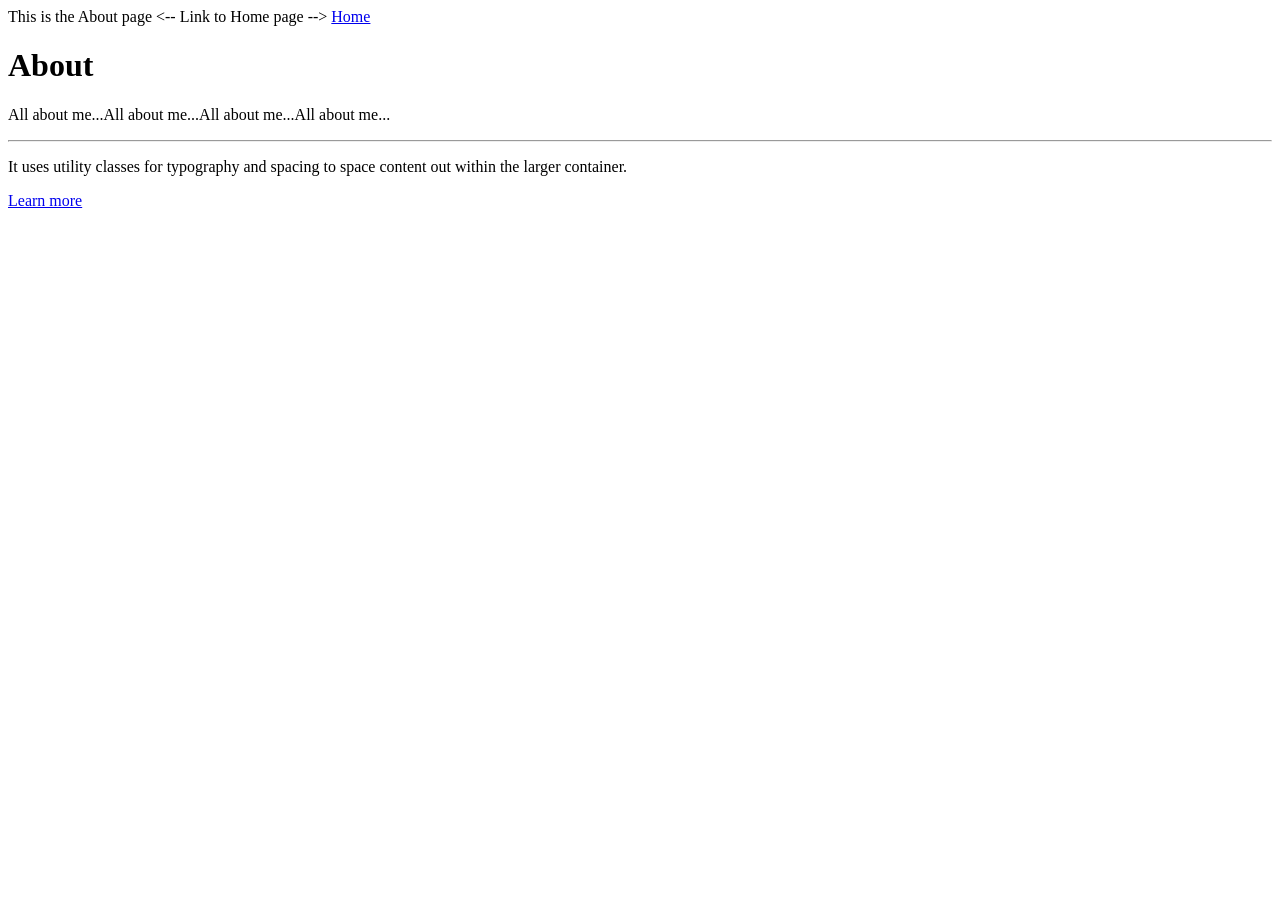
==== about.html @ 8dbc19f4 "Drafts" ====
<!DOCTYPE html>
<html lang="en">
  <head>
    <meta charset="UTF-8" />
    <meta name="viewport" content="width=device-width, initial-scale=1.0" />
    <title>Document</title>
  </head>

  <body>
    This is the About page <-- Link to Home page -->

    <a href="./index.html">Home</a>

    <div class="jumbotron">
        <h1 class="display-4">About</h1>
        <p class="lead">All about me...All about me...All about me...All about me...</p>
        <hr class="my-4">
        <p>It uses utility classes for typography and spacing to space content out within the larger container.</p>
        <a class="btn btn-primary btn-lg" href="#" role="button">Learn more</a>
      </div>
  </body>

</html>
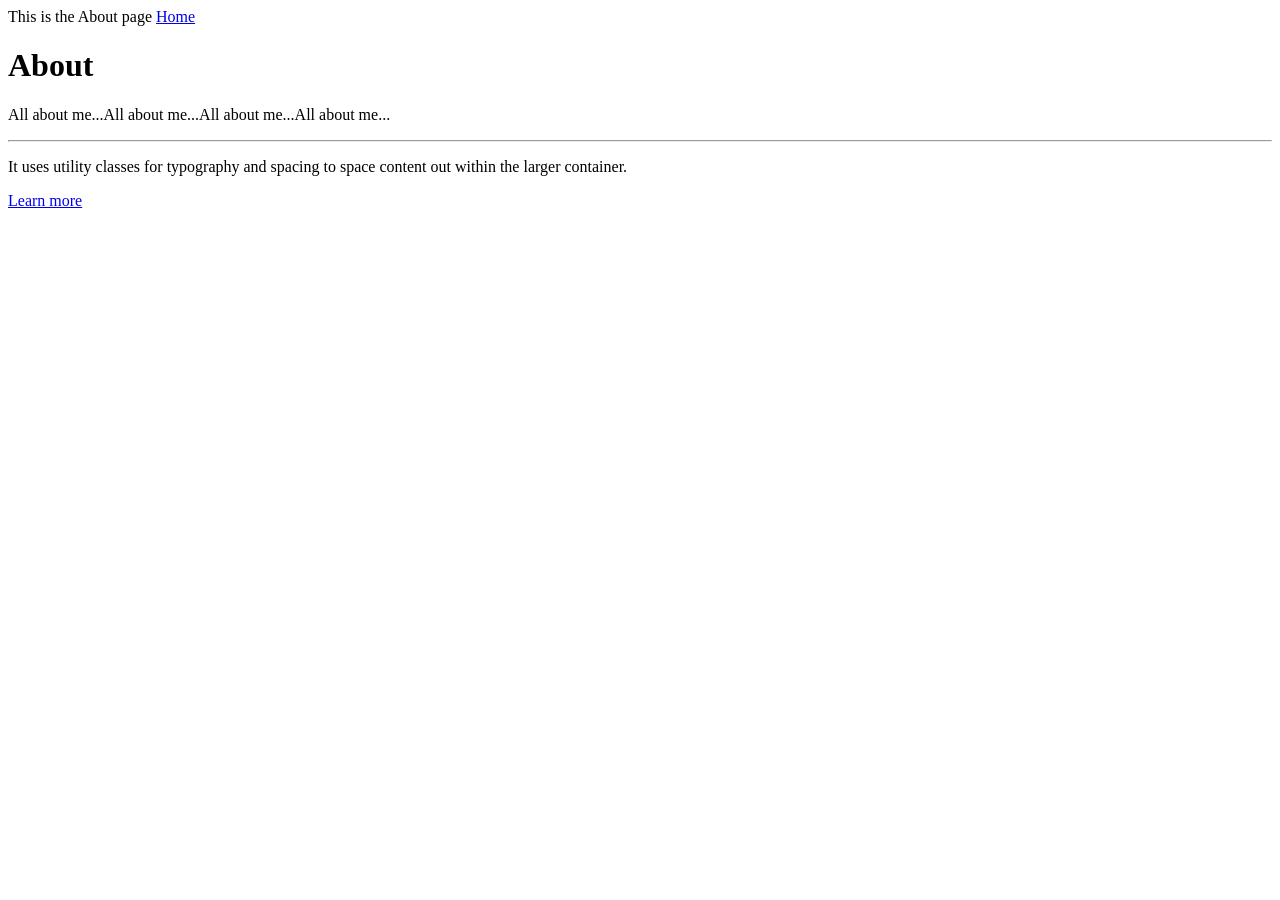
==== commit e6150fe8: "Add about page" ====
--- a/about.html
+++ b/about.html
@@ -7,7 +7,8 @@
   </head>
 
   <body>
-    This is the About page <-- Link to Home page -->
+    <!-- - link to home page - -->
+    This is the About page 
 
     <a href="./index.html">Home</a>
 
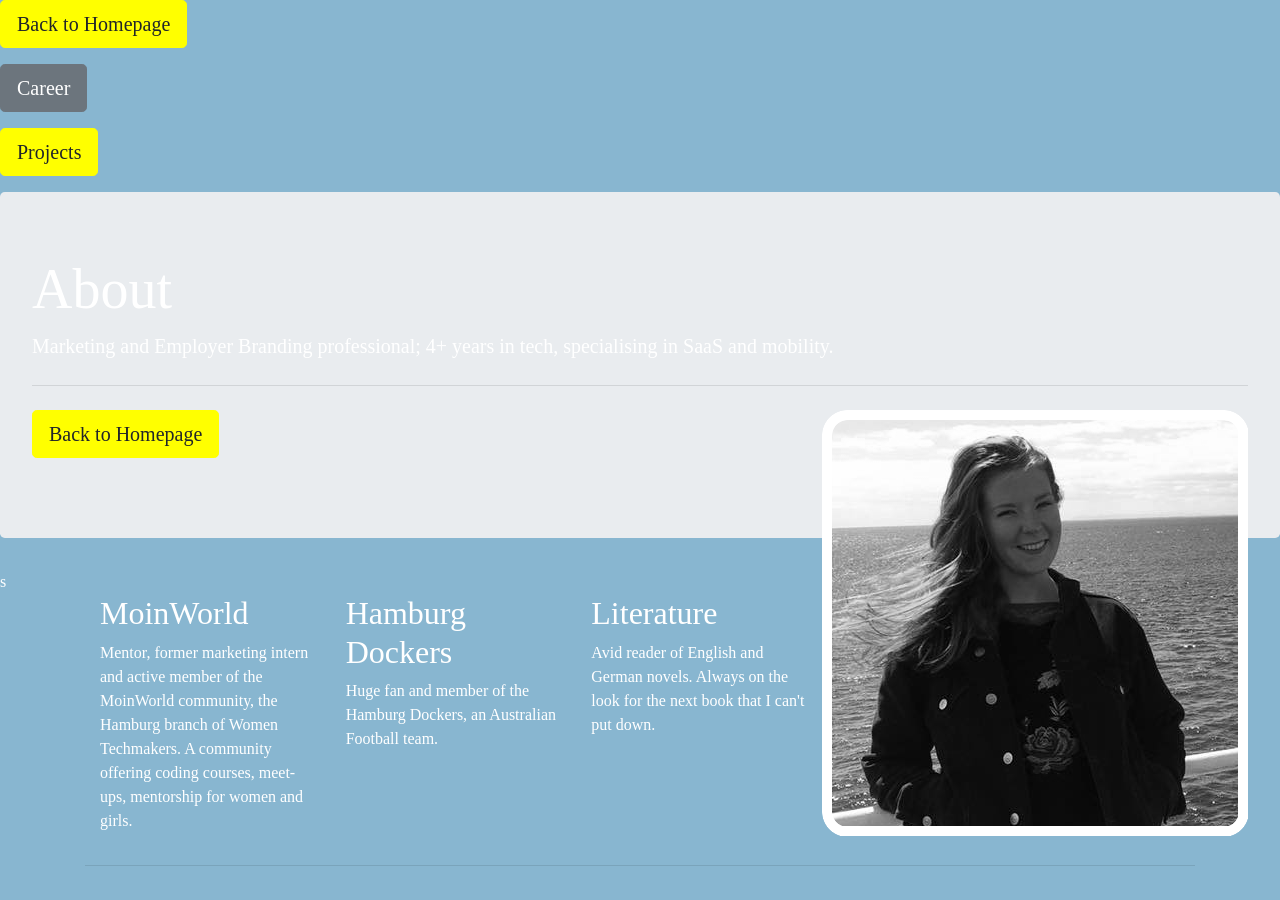
==== commit c8c2f46e: "Fix html errors" ====
--- a/about.html
+++ b/about.html
@@ -1,24 +1,151 @@
 <!DOCTYPE html>
 <html lang="en">
   <head>
-    <meta charset="UTF-8" />
-    <meta name="viewport" content="width=device-width, initial-scale=1.0" />
-    <title>Document</title>
+    <!-- Required meta tags -->
+    <meta charset="utf-8" />
+    <meta
+      name="viewport"
+      content="width=device-width, initial-scale=1, shrink-to-fit=no"
+    />
+
+    <!-- Custom Bootstrap CSS -->
+    <link rel="stylesheet" href="css/custom.css" />
+    <meta charset="utf-8" />
+    <meta
+      name="viewport"
+      content="width=device-width, initial-scale=1, shrink-to-fit=no"
+    />
+    <meta name="description" content="" />
+    <meta
+      name="author"
+      content="Mark Otto, Jacob Thornton, and Bootstrap contributors"
+    />
+    <meta name="generator" content="Jekyll v4.0.1" />
+    <title>Jumbotron Template · Bootstrap</title>
+
+    <link
+      rel="canonical"
+      href="https://getbootstrap.com/docs/4.5/examples/jumbotron/"
+    />
+
+    <!-- Bootstrap core CSS -->
+    <link
+      href="/docs/4.5/dist/css/bootstrap.min.css"
+      rel="stylesheet"
+      integrity="sha384-9aIt2nRpC12Uk9gS9baDl411NQApFmC26EwAOH8WgZl5MYYxFfc+NcPb1dKGj7Sk"
+      crossorigin="anonymous"
+    />
+
+    <!-- Favicons -->
+
+    <link rel="icon" href="/docs/4.5/assets/img/favicons/favicon.ico" />
+    <meta
+      name="msapplication-config"
+      content="/docs/4.5/assets/img/favicons/browserconfig.xml"
+    />
+    <meta name="theme-color" content="#563d7c" />
+
+    <style>
+      .bd-placeholder-img {
+        font-size: 1.125rem;
+        text-anchor: middle;
+        -webkit-user-select: none;
+        -moz-user-select: none;
+        -ms-user-select: none;
+        user-select: none;
+      }
+
+      @media (min-width: 768px) {
+        .bd-placeholder-img-lg {
+          font-size: 3.5rem;
+        }
+      }
+    </style>
+    <!-- Custom styles for this template -->
+    <link href="jumbotron.css" rel="stylesheet" />
   </head>
 
   <body>
     <!-- - link to home page - -->
-    This is the About page 
 
-    <a href="./index.html">Home</a>
+    <div>
+      <p>
+        <a class="btn btn-primary btn-lg" href="./index.html" role="button"
+          >Back to Homepage</a
+        >
+      </p>
+    </div>
+    <div>
+      <p>
+        <a class="btn btn-secondary btn-lg" href="./career.html" role="button"
+          >Career</a
+        >
+      </p>
+    </div>
+
+    <div>
+      <p>
+        <a class="btn btn-primary btn-lg" href="./projects.html" role="button"
+          >Projects</a
+        >
+      </p>
+    </div>
 
     <div class="jumbotron">
-        <h1 class="display-4">About</h1>
-        <p class="lead">All about me...All about me...All about me...All about me...</p>
-        <hr class="my-4">
-        <p>It uses utility classes for typography and spacing to space content out within the larger container.</p>
-        <a class="btn btn-primary btn-lg" href="#" role="button">Learn more</a>
+      <h1 class="display-4">About</h1>
+      <p class="lead">
+        Marketing and Employer Branding professional; 4+ years in tech,
+        specialising in SaaS and mobility.
+      </p>
+      <hr class="my-4" />
+      <p></p>
+      <img
+        src="emily_profile.png"
+        class="img-fluid rounded float-right"
+        alt="Emily on a boat"
+        img="border-radius: 50%"
+      />
+
+      <p>
+        <a class="btn btn-primary btn-lg" href="./index.html" role="button"
+          >Back to Homepage</a
+        >
+      </p>
+    </div>
+    <!-- Content organisation-->
+    <main role="main">
+      s
+
+      <div class="container">
+        <!-- Example row of columns -->
+        <div class="row">
+          <div class="col-md-4">
+            <h2>MoinWorld</h2>
+            <p>
+              Mentor, former marketing intern and active member of the MoinWorld
+              community, the Hamburg branch of Women Techmakers. A community
+              offering coding courses, meet-ups, mentorship for women and girls.
+            </p>
+          </div>
+          <div class="col-md-4">
+            <h2>Hamburg Dockers</h2>
+            <p>
+              Huge fan and member of the Hamburg Dockers, an Australian Football
+              team.
+            </p>
+          </div>
+          <div class="col-md-4">
+            <h2>Literature</h2>
+            <p>
+              Avid reader of English and German novels. Always on the look for
+              the next book that I can't put down.
+            </p>
+          </div>
+        </div>
+
+        <hr />
       </div>
+      <!-- /.row -->
+    </main>
   </body>
-
 </html>
